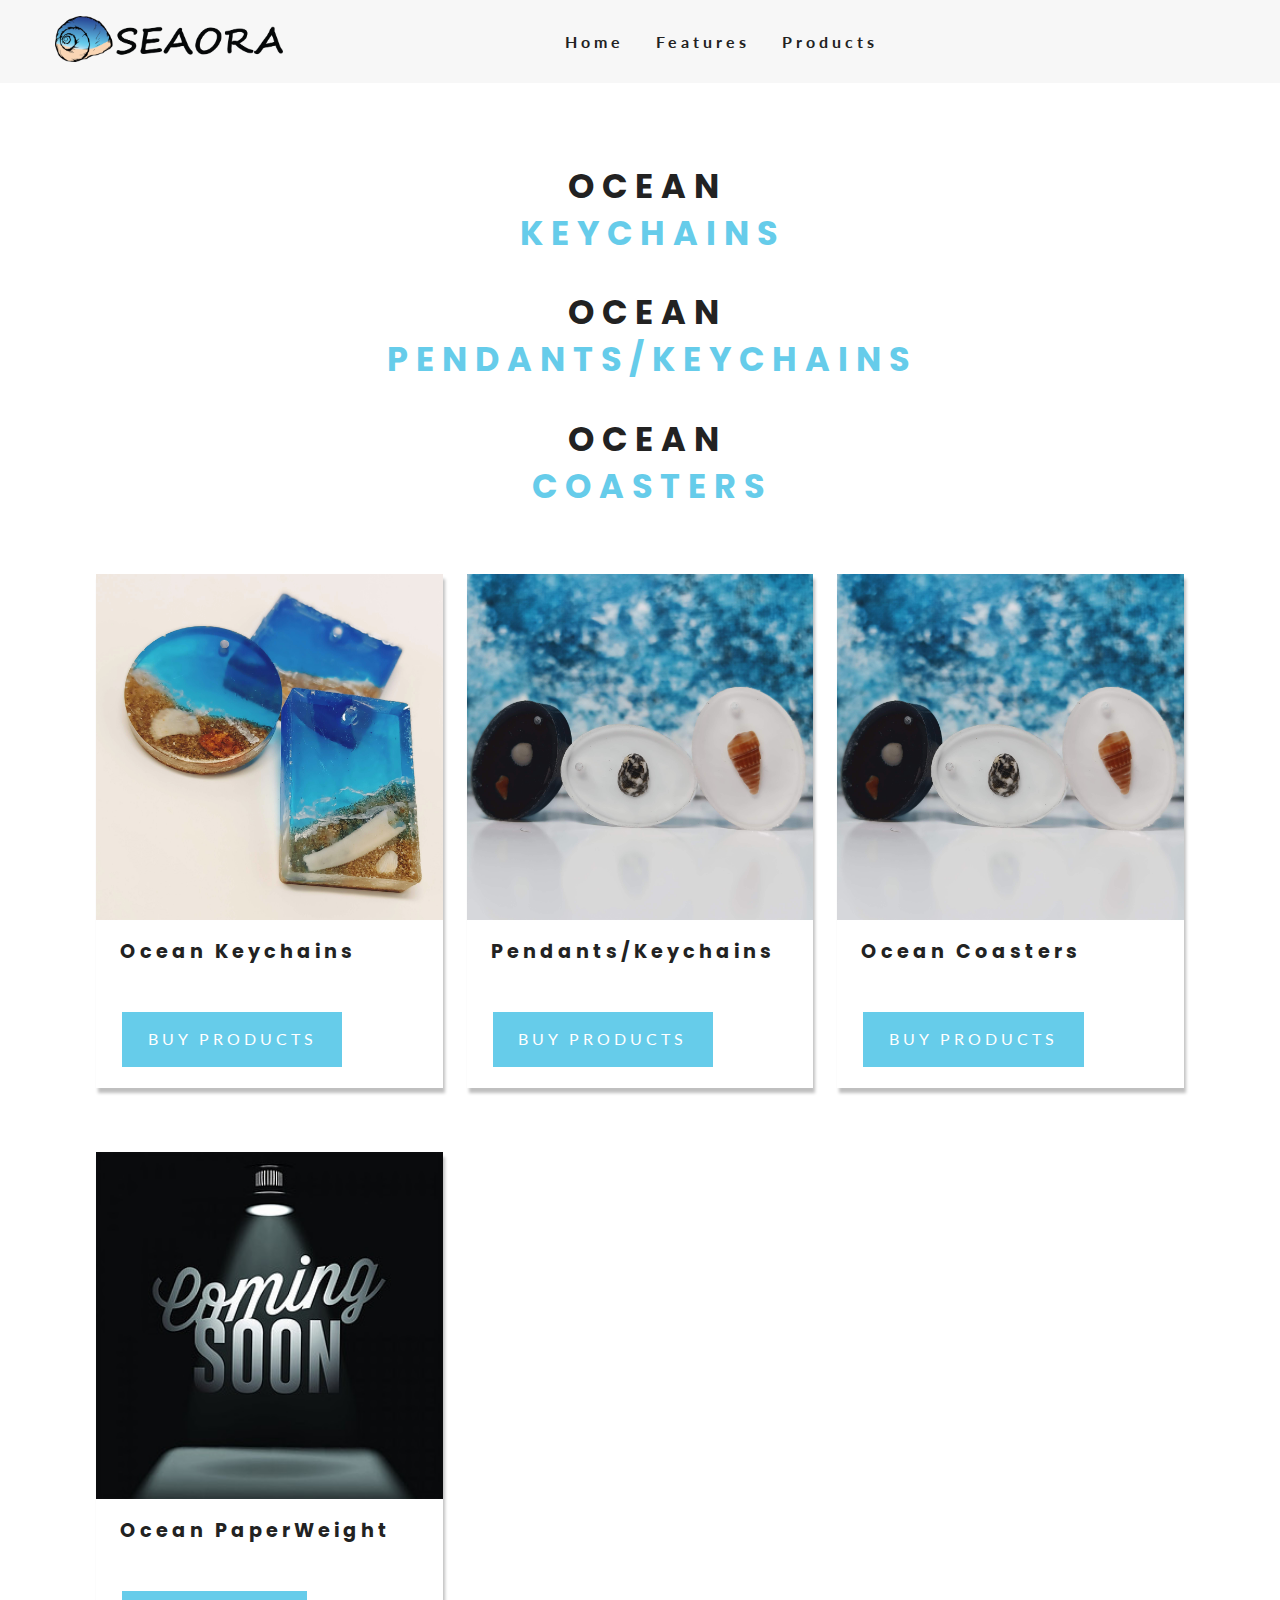
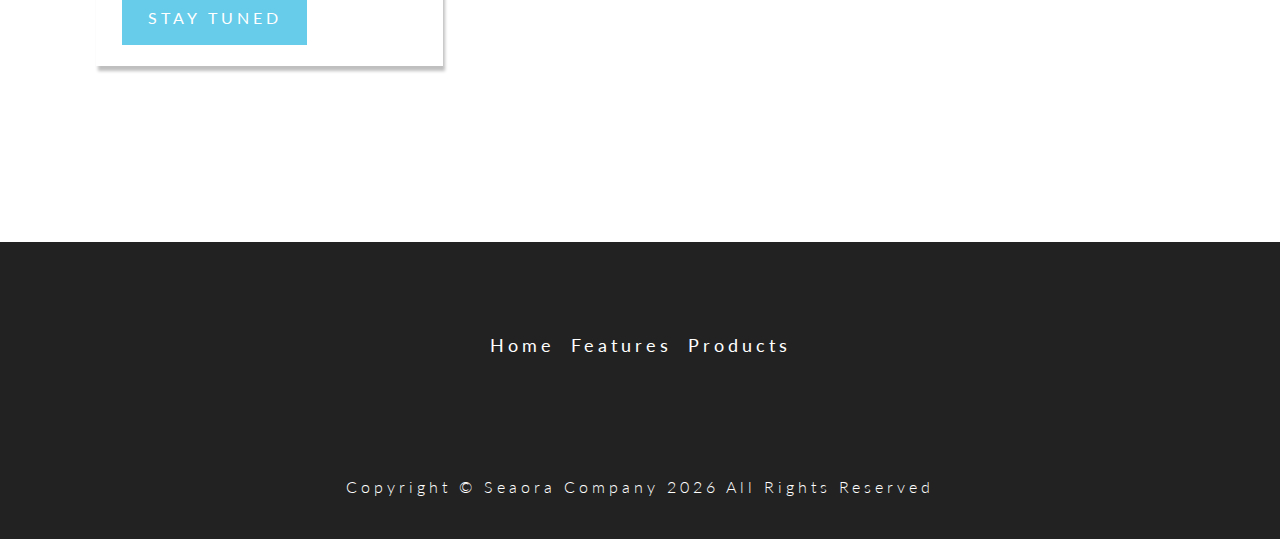
==== allproducts.html @ b20f4c20 "feat: New Page + Favicon Assets Added + Removed Dead Code + Added Coming Soon :sparkles:" ====
<!DOCTYPE html>
<html lang="en">
  <head>
    <meta charset="UTF-8" />
    <meta name="viewport" content="width=device-width, initial-scale=1.0" />
    <title>Seaoras || High Quality Resin Products</title>
    <!-- styles -->
    <link rel="stylesheet" href="./styles.css" />
    <!-- favicon  -->
    <link rel="shortcut icon" href="./images/favicon.ico" type="image/x-icon" />
  </head>
<body>
 <!-- <<<<<<header>>>>>> -->
    <header id="home">
      <!-- <<<<<<navbar>>>>>> -->
      <nav class="navbar">
        <div class="nav-center">
          <!-- nav header  -->
          <div class="nav-header">
           <a href="./index.html">
            <img
            src="./assets/logoseo.png"
            alt="unknownroads"
            class="nav-logo"
            />
           </a>
            <button
              type="button"
              class="nav-toggle"
              id="nav-toggle"
              aria-label="nav-toggler"
            >
              <i class="fas fa-bars"></i>
            </button>
          </div>
          <!-- end of navbar header  -->
          <!-- navbar links  -->

          <div class="nav-links" id="nav-links">
            <a href="./index.html" class="nav-link">Home</a>
            <a href="#features" class="nav-link scroll-link">Features</a>
            <a href="#products" class="nav-link scroll-link">Products</a>
          </div>
          <!-- end of nav bar links  -->
          <!-- nav social  -->
          <div class="nav-icons">
            <a href="https://www.facebook.com" target="_blank">
              <i class="fab fa-whatsapp nav-icon"></i>
            </a>

            <a href="https://www.twitter.com" target="_blank">
              <i class="far fa-envelope nav-icon"></i>
            </a>

            <a href="https://www.squarespace.com" target="_blank">
              <i class="fab fa-instagram nav-icon"></i>
            </a>
          </div>
        </div>
      </nav>


<!-- Product RANGE -->


<!-- featured tours -->
    <section class="section featured" id="products">
      <!-- title -->
      <div class="title-wrapper">
        <h2 class="title">
          &nbsp;Ocean<br /><span class="subtitle">Keychains</span>
        </h2>
      </div>
      <!-- end of title -->
      <!-- title -->
      <div class="title-wrapper">
        <h2 class="title">
          &nbsp;Ocean<br /><span class="subtitle">Pendants/Keychains</span>
        </h2>
      </div>
      <!-- end of title -->
      <!-- title -->
      <div class="title-wrapper">
        <h2 class="title">
          &nbsp;Ocean<br /><span class="subtitle">Coasters</span>
        </h2>
      </div>
      <!-- end of title -->











      <!-- featured-center -->
      <div class="section-center featured-center">
        <!-- single tour -->
        <article class="tour-card">
          <!-- img container -->
          <div class="tour-img-container">
            <img src="./assets/ocean.png" class="tour-img" alt="awesome tour" />
          </div>
          <!-- tour footer -->
          <div class="tour-footer">
            <h4 class="tour-title">Ocean Keychains</h4>
            <!-- tour info -->
            <div class="tour-info">
              <span
                ><a
                  href="https://rzp.io/l/ocean-keychain"
                  target="_blank"
                  class="btn-dark"
                  >buy products</a
                ></span
              >
            </div>
          </div>
        </article>
        <!-- end of single tour -->
        <!-- single tour -->
        <article class="tour-card">
          <!-- img container -->
          <div class="tour-img-container">
            <img
              src="./assets/pendant 4.jpg"
              class="tour-img"
              alt="awesome tour"
            />
          </div>
          <!-- tour footer -->
          <div class="tour-footer">
            <h4 class="tour-title">Pendants/Keychains</h4>
            <!-- tour info -->
            <div class="tour-info">
              <span
                ><a
                  href="https://rzp.io/l/seaora-pendants"
                  target="_blank"
                  class="btn-dark"
                  >buy products</a
                ></span
              >
            </div>
          </div>
        </article>
        <!-- end of single tour -->
        <!-- single tour -->
        <article class="tour-card">
          <!-- img container -->
          <div class="tour-img-container">
            <img
              src="./assets/pendant 4.jpg"
              class="tour-img"
              alt="awesome tour"
            />
          </div>
          <!-- tour footer -->
          <div class="tour-footer">
            <h4 class="tour-title">Ocean Coasters</h4>
            <!-- tour info -->
            <div class="tour-info">
              <span
                ><a
                  target="_blank"
                  href="https://rzp.io/l/seaora-coasters"
                  class="btn-dark"
                  >buy products</a
                ></span
              >
            </div>
          </div>
        </article>
        <!-- end of single tour -->
        <!-- single tour -->
        <article class="tour-card">
          <!-- img container -->
          <div class="tour-img-container">
            <img src="./assets/cmsn.jpg" class="tour-img" alt="awesome tour" />
          </div>
          <!-- tour footer -->
          <div class="tour-footer">
            <h4 class="tour-title">Ocean PaperWeight</h4>
            <!-- tour info -->
            <div class="tour-info">
              <!-- Use Later -->
              <!-- https://rzp.io/l/paper-weight -->
              <span
                ><a
                  href="https://www.instagram.com/artbyrudra/"
                  target="_blank"
                  class="btn-dark"
                  >Stay Tuned</a
                ></span
              >
            </div>
          </div>
        </article>
        <!-- end of single tour -->
      </div>
      <!-- end of tours-center -->
      <div class="tour-link">
        <!-- <a href="#" class="btn-primary">all Products</a> -->
      </div>
    </section>




    <!-- footer -->
    <footer class="section footer" id="footer">
      <div class="footer-center">
        <article class="footer-bar section-center">
          <!-- tab bar  -->
          <div class="tab-bar">
            <a href="#home" class="tab scroll-link">Home</a>
            <a href="#features" class="tab scroll-link">Features</a>
            <a href="#products" class="tabexcep scroll-link">Products</a>
          </div>
          <!-- end of tab bar  -->
        </article>
        <!-- icons  -->
        <div class="icons">
          <a href="rudraspatil25@gmail.com">
            <i class="far fa-envelope nav-icon"></i>
          </a>

          <a href="https://www.instagram.com/artbyrudra/" target="_blank">
            <i class="fab fa-instagram nav-icon"></i>
          </a>
        </div>
        <!-- end of icons  -->
        <!-- footer copyright banner  -->

        <p class="footer-text">
          Copyright &copy; Seaora Company
          <span id="date"></span> All Rights Reserved
        </p>
      </div>
    </footer>
    <!-- javascript  -->
    <script src="./app.js"></script>

    <!-- end of footer  -->
</body>
</html>
---- styles.css ----
/* font integration  */
@import url('https://fonts.googleapis.com/css2?family=Lato:wght@300;400&family=Poppins&display=swap');
/* css variables  */
:root {
  --primaryCol: #66ccea;
  --mainWhite: #fff;
  --offWhite: #f7f7f7;
  --mainBlack: #222;
  --mainGrey: #ececec;
  --darkGrey: #afafaf;
  --mainSpacing: 0.25rem;
  --mainTransition: all 0.3s linear;
  --lightShadow: 2px 5px 3px 0 rgba(0, 0, 0, 0.25);
  --darkShadow: 4px 10px 6px 0 rgba(0, 0, 0, 0.5);
}
/* reset  */
*,
::before,
::after {
  margin: 0;
  padding: 0;
  box-sizing: border-box;
}

body {
  font-family: 'Lato', sans-serif;
  line-height: 1.4;
  font-size: 1rem;
  color: var(--mainBlack);
  background-color: var(--offWhite);
}

/**********************Global styles*************************/
img:not(.nav-logo) {
  width: 100%;
  display: block;
}
h1,
h2,
h3,
h4,
h5,
h6 {
  letter-spacing: var(--mainSpacing);
  font-family: 'Poppins', sans-serif;
  margin-bottom: 1.25rem;
}
h1 {
  font-size: 3.3rem;
}
h2 {
  font-size: 2.3rem;
}
h3 {
  font-size: 2rem;
}
h4 {
  font-size: 1.2rem;
}
p {
  margin-bottom: 1.25rem;
  line-height: 2;
  font-weight: 300;
}
a {
  text-decoration: none;
}
/********MORE Global styles***/
/* Buttons  */
.btn-white,
.btn-primary {
  display: inline-block;
  text-transform: uppercase;
  padding: 1rem 1.6rem;
  margin-top: 1.5rem;
  color: var(--mainWhite);
  background-color: transparent;
  border: 2px solid var(--mainBlack);
  letter-spacing: var(--mainSpacing);
  transition: var(--mainTransition);
  cursor: pointer;
}

.btn-dark {
  display: inline-block;
  text-transform: uppercase;
  padding: 1rem 1.6rem;
  margin-top: 1.5rem;
  color: var(--mainWhite);
  background-color: var(--primaryCol);
  border: 2px solid var(--mainWhite);
  letter-spacing: var(--mainSpacing);
  transition: var(--mainTransition);
  cursor: pointer;
}

.btn-dark:hover {
  background-color: var(--mainBlack);
}

.btn-primary {
  color: var(--mainWhite);
  background-color: var(--primaryCol);
  outline: 0.2rem solid var(--primaryCol);
}
.btn-primary:hover {
  color: var(--primaryCol);
  background: transparent;
  outline-offset: 3px;
  transform: translatex(5px);
}

.btn-white:hover {
  color: var(--primaryCol);
  background-color: var(--mainBlack);
}
/* section  */
.section {
  padding: 5rem 0;
}
/* title  */
.title-wrapper {
  margin-bottom: 2rem;
}

.title {
  color: var(--mainBlack);
  text-transform: uppercase;
  letter-spacing: 0.5rem;
  text-align: center;

  font-size: 2.1rem;
}
.subtitle {
  color: var(--primaryCol);
  margin-left: 1.5rem;
}

.section-center {
  width: 85vw;
  margin: 4rem auto 2rem auto;
  max-width: 1170px;
}
/**********************end of Global styles************************/

/**********************navbar*************************/

.navbar {
  width: 100%;
  background: var(--offWhite);
  align-items: center;
}
.nav-logo {
  padding: none;
  width: 150px;
  height: 31px;
}

.nav-header {
  padding: 1rem 2rem;
  display: flex;
  justify-content: space-between;
  align-items: center;
}
.nav-icons {
  display: none;
}
.nav-toggle {
  border: none;
  background: transparent;
  outline: none;
  font-size: 1.5rem;
  color: var(--primaryCol);
  cursor: pointer;
  transition: all 0.6s ease-in-out;
}

.nav-toggle:hover {
  transform: scale(1.2);
}
.nav-link {
  display: block;
  padding: 1rem 2rem;
  color: var(--mainBlack);
  font-weight: bold;
  letter-spacing: var(--mainSpacing);
  transition: var(--mainTransition);
}

.nav-link:hover {
  color: var(--primaryCol);
  background: var(--darkGrey);
  padding-left: 2.5rem;
}

/* 272  */
.nav-links {
  height: 0;
  overflow: hidden;
  transition: var(--mainTransition);
}
.show-links {
  height: 235px;
}

/* fixed navbar  */
.fixed {
  position: fixed;
  top: 0;
  left: 0;
  width: 100%;
  background-color: var(--mainGrey);
  transition: var(--mainTransition);
  box-shadow: var(--lightShadow);
  z-index: 6;
}

@media screen and (min-width: 850px) {
  .nav-logo {
    padding: none;
    width: 228px;
    height: 46px;
  }
  .nav-toggle {
    display: none;
  }
  .nav-links {
    display: flex;
    height: auto;
  }
  .nav-icons {
    display: flex;
  }
  .nav-center {
    width: 100%;
  }
  .nav-center {
    max-width: 1170px;
    margin: 0 auto;
    display: flex;
    justify-content: space-between;
    align-items: center;
    flex-wrap: wrap;
  }
  .nav-header {
    padding: 0;
  }
  .nav-link {
    padding: 0;
  }
  .nav-link:hover {
    padding: 0;
    background: transparent;
  }
  .navbar {
    padding: 1rem 2rem;
  }

  .nav-link {
    margin-right: 2rem;
  }

  .nav-icon {
    margin-right: 0.7rem;
    color: var(--primaryCol);
    font-size: 2rem;
    transition: var(--mainTransition);
  }
  .nav-icon:hover {
    color: var(--darkGrey);
    transform: translateY(-10px);
  }
}
.nav-icon {
  margin-right: 0.7rem;
  color: var(--primaryCol);
  font-size: 2rem;
  transition: var(--mainTransition);
}
.nav-icon:hover {
  color: var(--darkGrey);
  transform: translateY(-10px);
}

/**********************end of navbar*************************/
/**********************hero* ************************/
.hero {
  /* min-height: calc(100vh - 62px); */
  background: url('./assets/group.jpg') center/cover no-repeat fixed,
    linear-gradient(rgba(63, 208, 212, 0.2), rgba(0, 0, 0, 0.5));
  opacity: 90%;
  min-height: 100vh;
  position: relative;
  top: 50%;
  width: 100%;
  margin: 0 auto;
  z-index: 1;
  display: flex;
  justify-content: center;
  align-items: center;
}

.hero-banner {
  text-align: center;
  color: var(--primaryCol);
  padding: 0 2rem;
}
.hero-title {
  color: var(--mainBlack);
  text-transform: uppercase;
  margin-bottom: 2rem;
  letter-spacing: 0.4rem;
}
.hero-text {
  color: var(--mainBlack);
  width: 100%;
  font-size: 1.5rem;
  font-weight: 800;
  margin: 0 auto;
  letter-spacing: var(--mainSpacing);
}

/* @media screen and (max-width: 767px) {
  #videoBG {
    display: none;
  }
  body {
    background: url('poster.jpg');
    background-size: cover;
  }
} */

@media screen and (min-width: 768px) {
  .hero-title {
    font-size: 4.5rem;
  }
  .hero-text {
    width: 100%;
  }
  .hero-banner {
    opacity: 1;
  }
}
@media (min-aspect-ratio: 16/9) {
  #videoBG {
    width: 100%;
    height: auto;
  }
}
@media (max-aspect-ratio: 16/9) {
  #videoBG {
    width: auto;
    height: 100%;
  }
}
/**********************end of hero**************************/

/**********************services**************************/
.services {
  background-color: var(--offWhite);
}
.service {
  text-align: center;
  margin-bottom: 3rem;
}

.service-icon {
  background-color: var(--primaryCol);
  padding: 0.5rem;
  display: inline-block;
  font-size: 2rem;
  margin-bottom: 1.5rem;
}
.service-title {
  text-transform: uppercase;
}
.service-text {
  width: 80%;
  margin: 0 auto;
  line-height: 1.5;
}
@media screen and (min-width: 600px) {
  .services-center {
    display: flex;
    /* after  */
    flex-wrap: wrap;
    justify-content: space-between;
  }
  .service {
    flex: 0 0 calc(50% - 1rem);
  }
}

@media screen and (min-width: 992px) {
  .service {
    flex: 0 0 calc(33.3333% - 1rem);
  }
}
@media screen and (min-width: 1170px) {
  .service {
    display: flex;
    text-align: left;
  }
  .service-icon {
    align-self: start;
  }
  .service-info {
    padding-left: 1rem;
    margin-bottom: 0.5rem;
  }
  .service-text {
    width: 90%;
    margin: 0;
  }
}
/**********************end of services**************************/
/* featured tours section  */
.featured {
  background: var(--mainWhite);
}
.tour-card {
  margin-bottom: 4rem;
  box-shadow: var(--lightShadow);
  transition: var(--mainTransition);
}
.tour-card:hover {
  box-shadow: var(--darkShadow);
}
.tour-img-container {
  position: relative;
}

/* .tour-img {
  width: 15rem;
  height: 15rem;
} */
.tour-footer {
  padding: 1.2rem 1.5rem;
}
.tour-title {
  text-transform: capitalize;
}
.tour-country {
  color: var(--primaryCol);
  text-transform: capitalize;
  align-self: center;
}
.tour-info {
  display: flex;
  justify-content: space-between;
  flex-wrap: wrap;
}
.tour-details p {
  line-height: 0.2;
  text-transform: capitalize;
  color: var(--darkGrey);
  letter-spacing: 0.02rem;
}

.tour-link {
  text-align: center;
}

@media screen and (min-width: 768px) {
  .featured-center {
    display: flex;
    flex-wrap: wrap;
    justify-content: space-between;
  }
  .tour-card {
    flex: 0 0 calc(50% - 1rem);
  }
}
@media screen and (min-width: 1170px) {
  .tour-card {
    flex: 0 0 calc(33.3333% - 1rem);
  }
}
/*end of featured tours section  */
/* footer */
.footer {
  background-color: var(--mainBlack);
  padding: 1rem;
  padding-left: 2rem;
  padding-right: 2rem;
}
.tab {
  color: var(--mainWhite);
  margin-right: 1rem;
  font-size: 1.1rem;
  letter-spacing: var(--mainSpacing);
  transition: var(--mainTransition);
  cursor: pointer;
  line-height: 3rem;
}
.tabexcep {
  color: var(--mainWhite);
  font-size: 1.1rem;
  letter-spacing: var(--mainSpacing);
  transition: var(--mainTransition);
  cursor: pointer;
  line-height: 3rem;
}

.tab:hover {
  color: var(--primaryCol);
}
.tab-bar,
.icons {
  display: flex;
  flex-wrap: wrap;
  justify-content: center;
  margin-bottom: 1.5rem;
}

.footer-text {
  color: var(--mainWhite);
  text-align: center;
  letter-spacing: var(--mainSpacing);
}
/* end of footer */
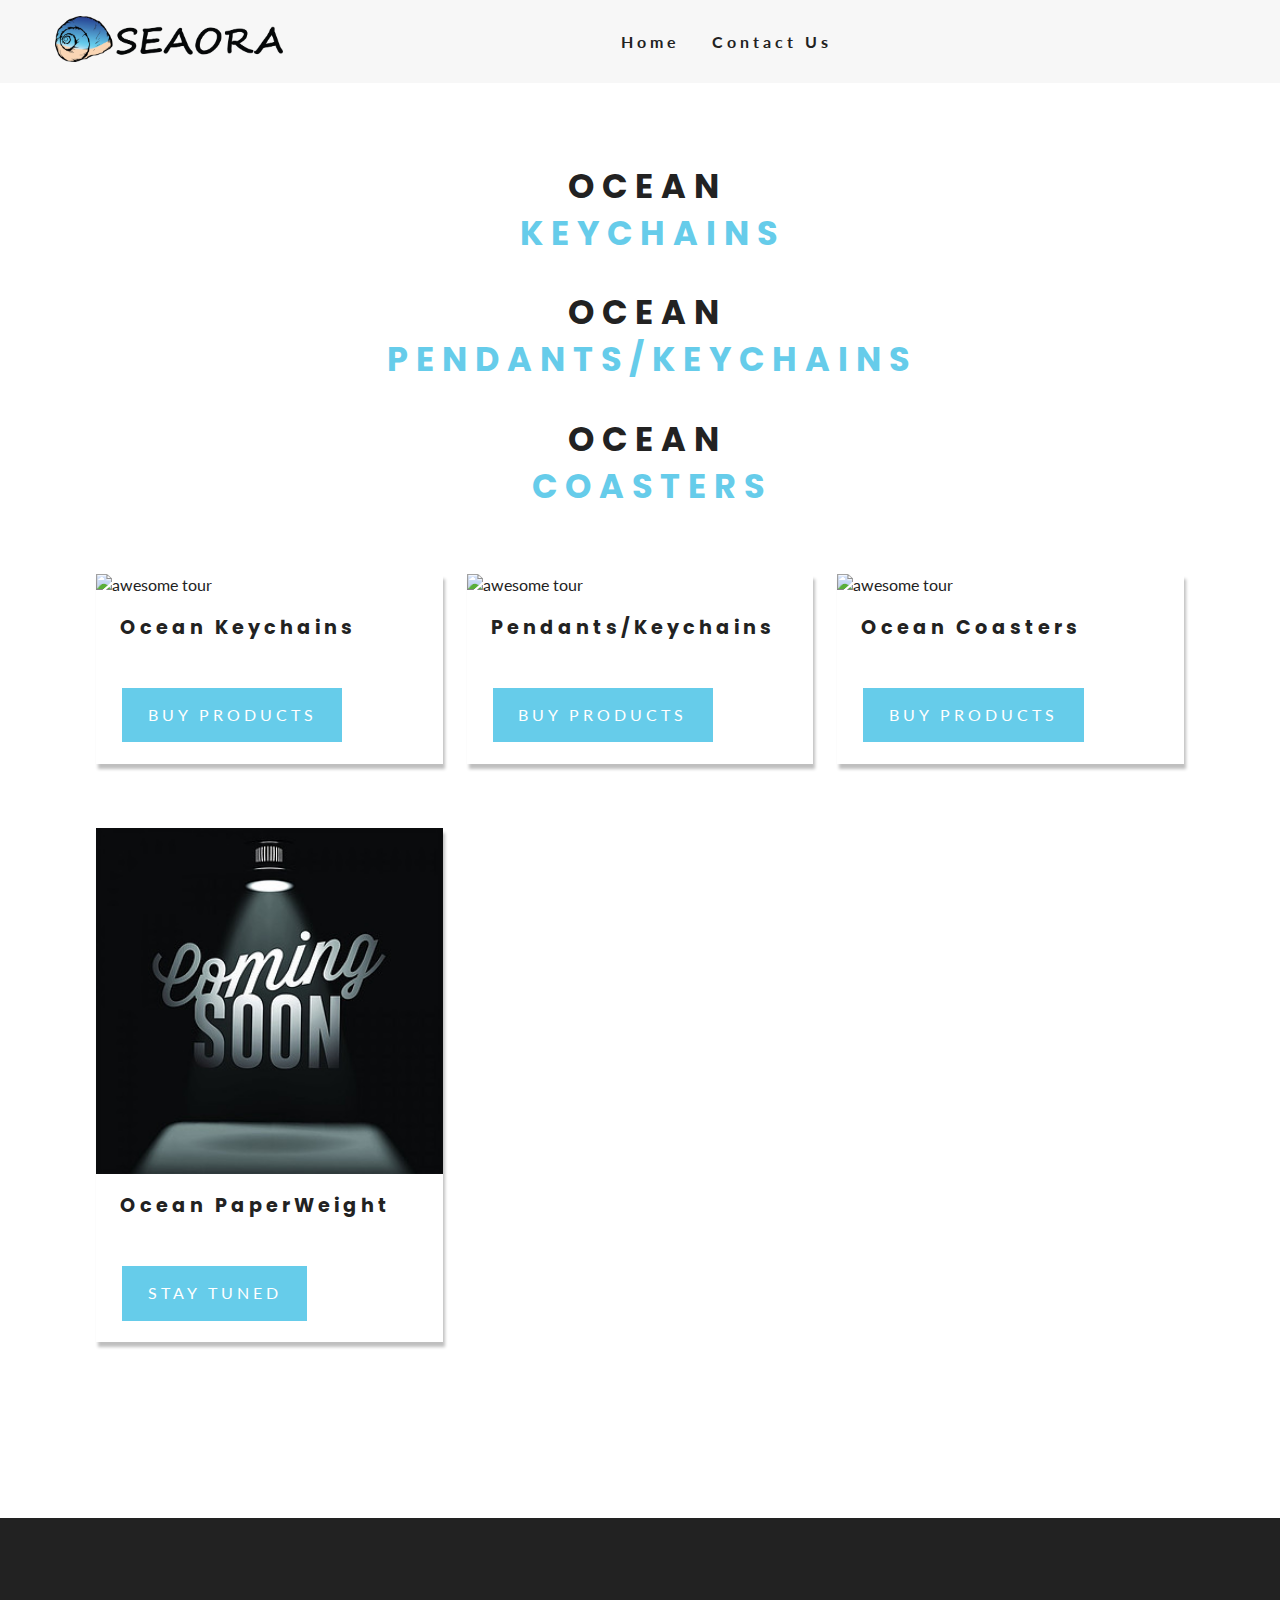
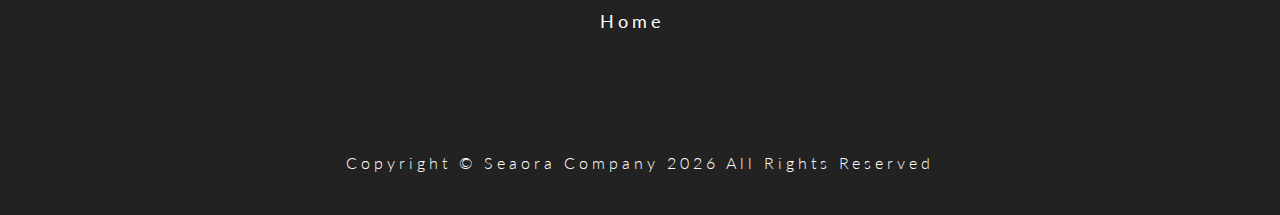
==== commit 3ca21f91: "feat: Link Adjusted + Changed Favicon + Added New Images :lipstick:" ====
--- a/allproducts.html
+++ b/allproducts.html
@@ -8,6 +8,14 @@
     <link rel="stylesheet" href="./styles.css" />
     <!-- favicon  -->
     <link rel="shortcut icon" href="./images/favicon.ico" type="image/x-icon" />
+    <!-- !-- fontawesome icons  -->
+   <link
+      rel="stylesheet"
+      href="https://cdnjs.cloudflare.com/ajax/libs/font-awesome/6.0.0-beta2/css/all.min.css"
+      integrity="sha512-YWzhKL2whUzgiheMoBFwW8CKV4qpHQAEuvilg9FAn5VJUDwKZZxkJNuGM4XkWuk94WCrrwslk8yWNGmY1EduTA=="
+      crossorigin="anonymous"
+      referrerpolicy="no-referrer"
+    />
   </head>
 <body>
  <!-- <<<<<<header>>>>>> -->
@@ -38,21 +46,16 @@
 
           <div class="nav-links" id="nav-links">
             <a href="./index.html" class="nav-link">Home</a>
-            <a href="#features" class="nav-link scroll-link">Features</a>
-            <a href="#products" class="nav-link scroll-link">Products</a>
+            <a href="#footer" class="nav-link scroll-link">Contact Us</a>
           </div>
           <!-- end of nav bar links  -->
           <!-- nav social  -->
           <div class="nav-icons">
-            <a href="https://www.facebook.com" target="_blank">
-              <i class="fab fa-whatsapp nav-icon"></i>
-            </a>
-
-            <a href="https://www.twitter.com" target="_blank">
+             <a href="mailto:rudraspatil25@gmail.com" target="_blank">
               <i class="far fa-envelope nav-icon"></i>
             </a>
 
-            <a href="https://www.squarespace.com" target="_blank">
+            <a href="https://www.instagram.com/artbyrudra/" target="_blank">
               <i class="fab fa-instagram nav-icon"></i>
             </a>
           </div>
@@ -217,15 +220,13 @@
         <article class="footer-bar section-center">
           <!-- tab bar  -->
           <div class="tab-bar">
-            <a href="#home" class="tab scroll-link">Home</a>
-            <a href="#features" class="tab scroll-link">Features</a>
-            <a href="#products" class="tabexcep scroll-link">Products</a>
+            <a href="./index.html" class="tab">Home</a>
           </div>
           <!-- end of tab bar  -->
         </article>
         <!-- icons  -->
         <div class="icons">
-          <a href="rudraspatil25@gmail.com">
+          <a href="mailto:rudraspatil25@gmail.com">
             <i class="far fa-envelope nav-icon"></i>
           </a>
 
